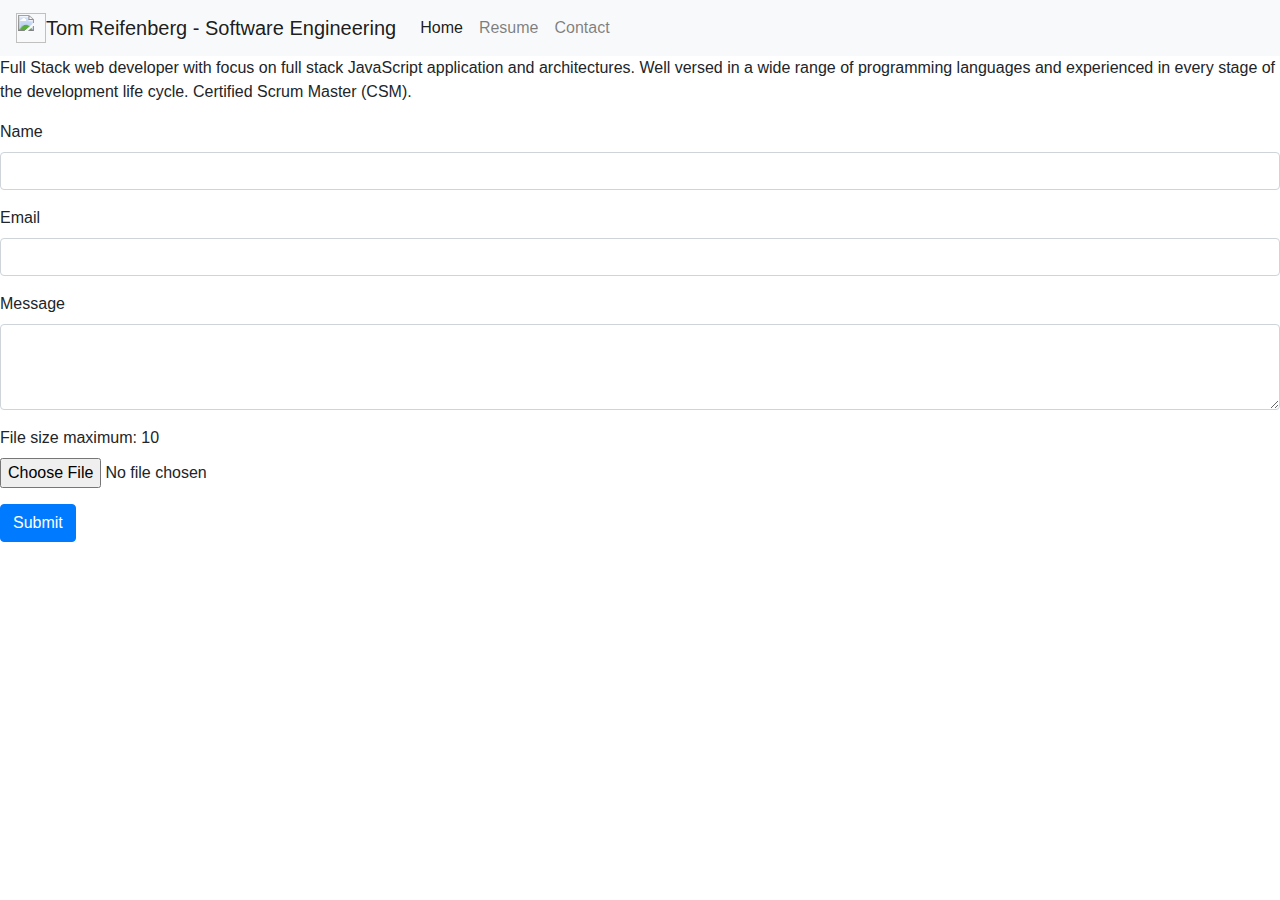
==== contact.html @ 17237edb "transfer bootstrap files" ====
<!DOCTYPE html>
<html lang="en">
    <head>
        <meta charset="UTF-8">
        <meta name="viewport" content="width=device-width, initial-scale=1.0">
        <meta name="description" content="Tom Reifenberg page">
        <meta name="keywords" content="full stack, web developer, full stack web developer">
        <link rel="apple-touch-icon" sizes="180x180" href="/apple-touch-icon.png">
        <link rel="icon" type="image/png" sizes="32x32" href="/favicon-32x32.png">
        <link rel="icon" type="image/png" sizes="16x16" href="/favicon-16x16.png">
        <link rel="manifest" href="/site.webmanifest">
        <!-- <link rel="stylesheet" type="text/css" href="./dist/css/main.min.css"> -->
        <link rel="stylesheet" href="https://maxcdn.bootstrapcdn.com/bootstrap/4.0.0-beta.2/css/bootstrap.min.css">

        <title>Tom Reifenberg Contact</title>
    </head>
    <body>
      <nav class="navbar navbar-expand-lg navbar-light bg-light">
        <img src="images/favicon.ico" width="30" height="30" class="d-inline-block align-top" alt="" loading="lazy">

        <a class="navbar-brand" href="#">Tom Reifenberg - Software Engineering</a>
        <button class="navbar-toggler" type="button" data-toggle="collapse" data-target="#navbarText" aria-controls="navbarText" aria-expanded="false" aria-label="Toggle navigation">
          <span class="navbar-toggler-icon"></span>
        </button>
        <div class="collapse navbar-collapse" id="navbarText">
          <ul class="navbar-nav mr-auto">
            <li class="nav-item active">
              <a class="nav-link" href="index.html">Home <span class="sr-only">(current)</span></a>
            </li>
            <li class="nav-item">
              <a class="nav-link" href="resume.html">Resume</a>
            </li>
            <li class="nav-item">
              <a class="nav-link" href="contact.html">Contact</a>
            </li>
          </ul>
        </div>
      </nav>
    

      <p>Full Stack web developer with focus on full stack JavaScript application and architectures. Well versed in a wide range of programming languages and experienced in every stage of the development life cycle. Certified Scrum Master (CSM).</p>



      <form action="https://formspree.io/reifenberg.57@gmail.com" method="POST">
        <div class="form-group">
          <label for="exampleInputPassword1">Name</label>
          <input type="text" class="form-control" id="name">
        </div>
        <div class="form-group">
          <label for="exampleInputEmail1">Email</label>
          <input type="email" class="form-control" id="exampleInputEmail1" aria-describedby="emailHelp">
          <!-- <small id="emailHelp" class="form-text text-muted">We'll never share your email with anyone else.</small> -->
        </div>
        <div class="form-group">
          <label for="exampleFormControlTextarea1">Message</label>
          <textarea class="form-control" id="exampleFormControlTextarea1" rows="3"></textarea>
        </div>
        <!-- <div class="form-group form-check">
          <input type="checkbox" class="form-check-input" id="exampleCheck1">
          <label class="form-check-label" for="exampleCheck1">Check me out</label>
        </div> -->
          <div class="form-group">
            <label for="exampleFormControlFile1">File size maximum: 10</label>
            <input type="file" class="form-control-file" id="exampleFormControlFile1">
          </div>
        <button type="submit" value="send" class="btn btn-primary">Submit</button>
      </form>

          
        <!-- layout and content goes here-->
        <!-- <main>
        <p>Full Stack web developer with focus on full stack JavaScript application and architectures. Well versed in a wide range of programming languages and experienced in every stage of the development life cycle. Certified Scrum Master (CSM).</p>
        <form action="https://formspree.io/reifenberg.57@gmail.com" method="POST">
          <div>
            <label for="name">Name</label>
            <input id="name" type="text" name="name">
        </div>
        <div>
            <label for="email">Email</label>
            <input id="email" type="text" name="_replyto">  
        </div>
        <div>
            <label for="message">Message</label>
            <textarea id="message" name="message"></textarea>
        </div>
        <div>
            Upload Your file:
            <input type="file" name="upload accept="image/png, image/jpeg">            
        </div>
        <div>
            <input type="hidden" name="_subject" value="New submission!">
        </div>
        <div>
            <input type="submit" value="Send">
        </div> -->
        <!-- <div>
          <label for="name">Name</label>
          <input id="name" type="text" name="name">
        </div>
        <div>
          <label for="email">Email</label>
          <input id="email" type="text" name="_replyto">  
        </div>
        <div>
          <label for="message">Message</label>
          <textarea id="message" name="message"></textarea>
        </div>
        <div>
          <input type="hidden" name="_subject" value="New submission!">
        </div>
        <div>
          <input type="submit" value="Send">
        </div> -->
        <!-- <input type="text" name="_gotcha" style="display:none">
        <input type="hidden" name="_next" value="//tomreifenberg.github.io/thanks.html">
      </form>
    </main> -->

    <script src="https://code.jquery.com/jquery-3.2.1.slim.min.js"></script>
    <script src="https://cdnjs.cloudflare.com/ajax/libs/popper.js/1.12.3/umd/popper.min.js"></script>
    <script src="https://maxcdn.bootstrapcdn.com/bootstrap/4.0.0-beta.2/js/bootstrap.min.js"></script>


      <script>

        var toggleMenu = document.getElementById('toggleMenu');
        var nav = document.querySelector('nav');
        toggleMenu.addEventListener(
          'click',
          function(){
            if(nav.style.display=='block'){
              nav.style.display='none';
            }else{
              nav.style.display='block';
            }
          }
        );
      </script>

        

    </body>
</html>
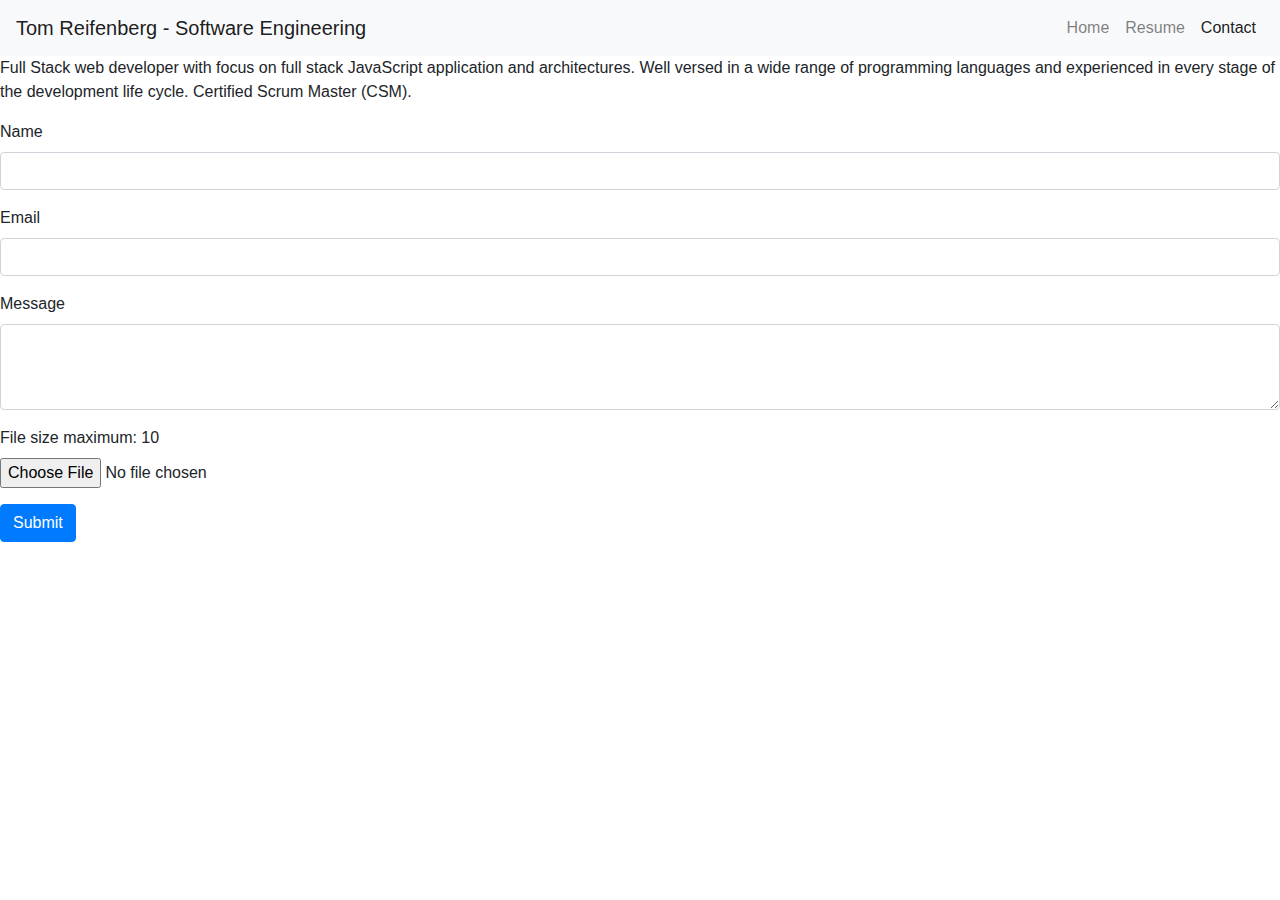
==== commit 52a6c13b: "Revised Landing Page and Navbars" ====
--- a/contact.html
+++ b/contact.html
@@ -15,28 +15,26 @@
         <title>Tom Reifenberg Contact</title>
     </head>
     <body>
-      <nav class="navbar navbar-expand-lg navbar-light bg-light">
-        <img src="images/favicon.ico" width="30" height="30" class="d-inline-block align-top" alt="" loading="lazy">
+      <nav class="navbar sticky-top navbar-expand-lg navbar-light bg-light">
 
         <a class="navbar-brand" href="#">Tom Reifenberg - Software Engineering</a>
         <button class="navbar-toggler" type="button" data-toggle="collapse" data-target="#navbarText" aria-controls="navbarText" aria-expanded="false" aria-label="Toggle navigation">
           <span class="navbar-toggler-icon"></span>
         </button>
         <div class="collapse navbar-collapse" id="navbarText">
-          <ul class="navbar-nav mr-auto">
-            <li class="nav-item active">
+          <ul class="navbar-nav ml-auto">
+            <li class="nav-item">
               <a class="nav-link" href="index.html">Home <span class="sr-only">(current)</span></a>
             </li>
             <li class="nav-item">
               <a class="nav-link" href="resume.html">Resume</a>
             </li>
-            <li class="nav-item">
+            <li class="nav-item active">
               <a class="nav-link" href="contact.html">Contact</a>
             </li>
           </ul>
         </div>
       </nav>
-    
 
       <p>Full Stack web developer with focus on full stack JavaScript application and architectures. Well versed in a wide range of programming languages and experienced in every stage of the development life cycle. Certified Scrum Master (CSM).</p>
 
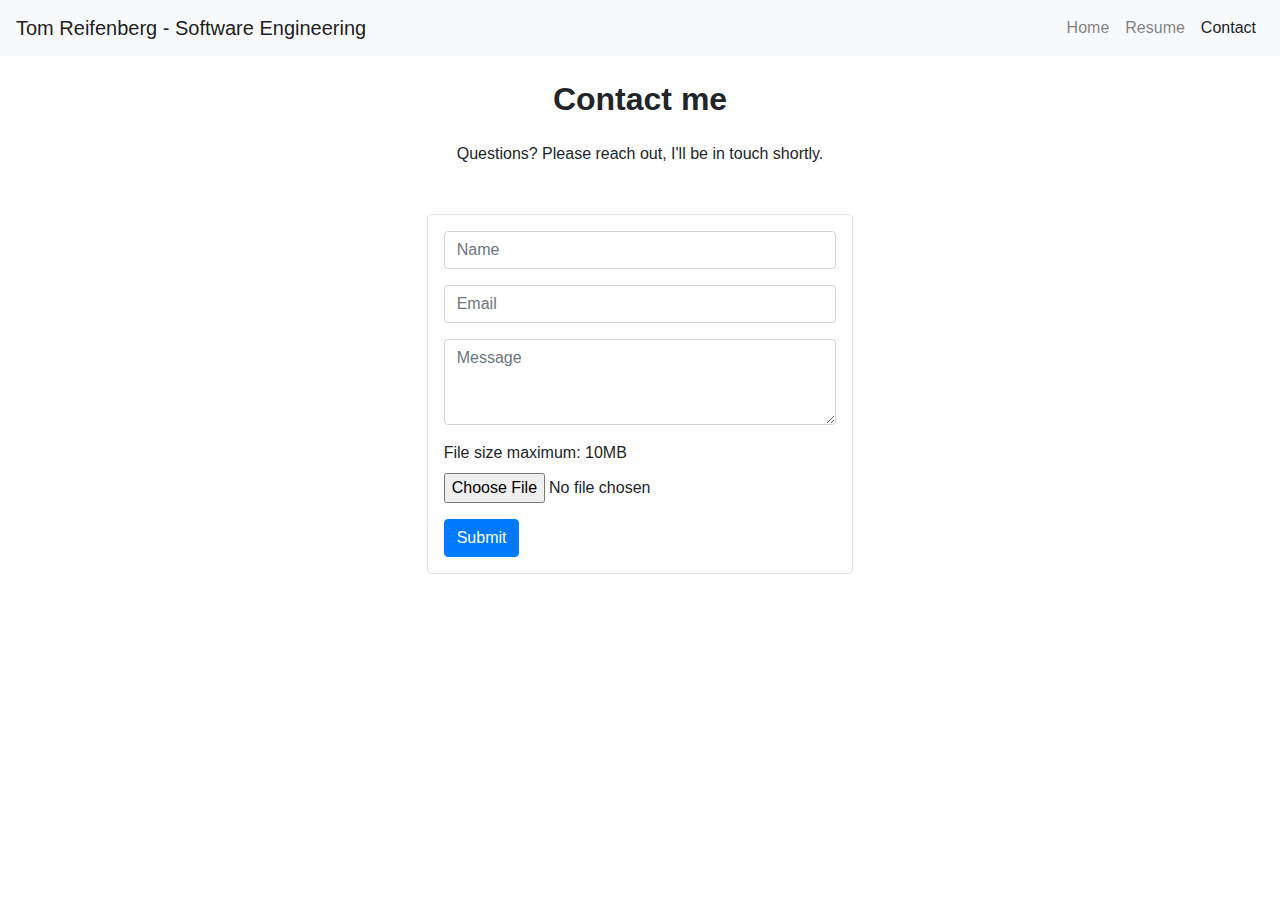
==== commit b233b93d: "Updated Index and Contact" ====
--- a/contact.html
+++ b/contact.html
@@ -4,7 +4,7 @@
         <meta charset="UTF-8">
         <meta name="viewport" content="width=device-width, initial-scale=1.0">
         <meta name="description" content="Tom Reifenberg page">
-        <meta name="keywords" content="full stack, web developer, full stack web developer">
+        <!-- <meta name="keywords" content="full stack, web developer, full stack web developer"> -->
         <link rel="apple-touch-icon" sizes="180x180" href="/apple-touch-icon.png">
         <link rel="icon" type="image/png" sizes="32x32" href="/favicon-32x32.png">
         <link rel="icon" type="image/png" sizes="16x16" href="/favicon-16x16.png">
@@ -36,35 +36,34 @@
         </div>
       </nav>
 
-      <p>Full Stack web developer with focus on full stack JavaScript application and architectures. Well versed in a wide range of programming languages and experienced in every stage of the development life cycle. Certified Scrum Master (CSM).</p>
+      <!-- <p>Full Stack web developer with focus on full stack JavaScript application and architectures. Well versed in a wide range of programming languages and experienced in every stage of the development life cycle. Certified Scrum Master (CSM).</p> -->
 
 
+      <section>
+        <!--Section heading-->
+        <h2 class="h1-responsive font-weight-bold text-center my-4">Contact me</h2>
+        <!--Section description-->
+        <p class="text-center w-responsive mx-auto mb-1">Questions? Please reach out, I'll be in touch shortly.</p>
+      </section>
+      <section>
+        <form action="https://formspree.io/reifenberg.57@gmail.com" method="POST" class=" col-md-4 col-md-offset-4 mx-auto m-5 p-3 border rounded">
+          <div class="form-group">
+            <input type="text" class="form-control col-md" id="name" placeholder="Name">
+          </div>
+          <div class="form-group">
+            <input type="email" class="form-control col-md" aria-describedby="emailHelp" placeholder="Email">
+          </div>
+          <div class="form-group">
+            <textarea class="form-control" rows="3" placeholder="Message"></textarea>
+          </div>
+            <div class="form-group">
+              <label for="exampleFormControlFile1">File size maximum: 10MB</label>
+              <input type="file" class="form-control-file">
+            </div>
+          <button type="submit" value="send" class="btn btn-primary">Submit</button>
+        </form>
 
-      <form action="https://formspree.io/reifenberg.57@gmail.com" method="POST">
-        <div class="form-group">
-          <label for="exampleInputPassword1">Name</label>
-          <input type="text" class="form-control" id="name">
-        </div>
-        <div class="form-group">
-          <label for="exampleInputEmail1">Email</label>
-          <input type="email" class="form-control" id="exampleInputEmail1" aria-describedby="emailHelp">
-          <!-- <small id="emailHelp" class="form-text text-muted">We'll never share your email with anyone else.</small> -->
-        </div>
-        <div class="form-group">
-          <label for="exampleFormControlTextarea1">Message</label>
-          <textarea class="form-control" id="exampleFormControlTextarea1" rows="3"></textarea>
-        </div>
-        <!-- <div class="form-group form-check">
-          <input type="checkbox" class="form-check-input" id="exampleCheck1">
-          <label class="form-check-label" for="exampleCheck1">Check me out</label>
-        </div> -->
-          <div class="form-group">
-            <label for="exampleFormControlFile1">File size maximum: 10</label>
-            <input type="file" class="form-control-file" id="exampleFormControlFile1">
-          </div>
-        <button type="submit" value="send" class="btn btn-primary">Submit</button>
-      </form>
-
+      </section>
           
         <!-- layout and content goes here-->
         <!-- <main>
